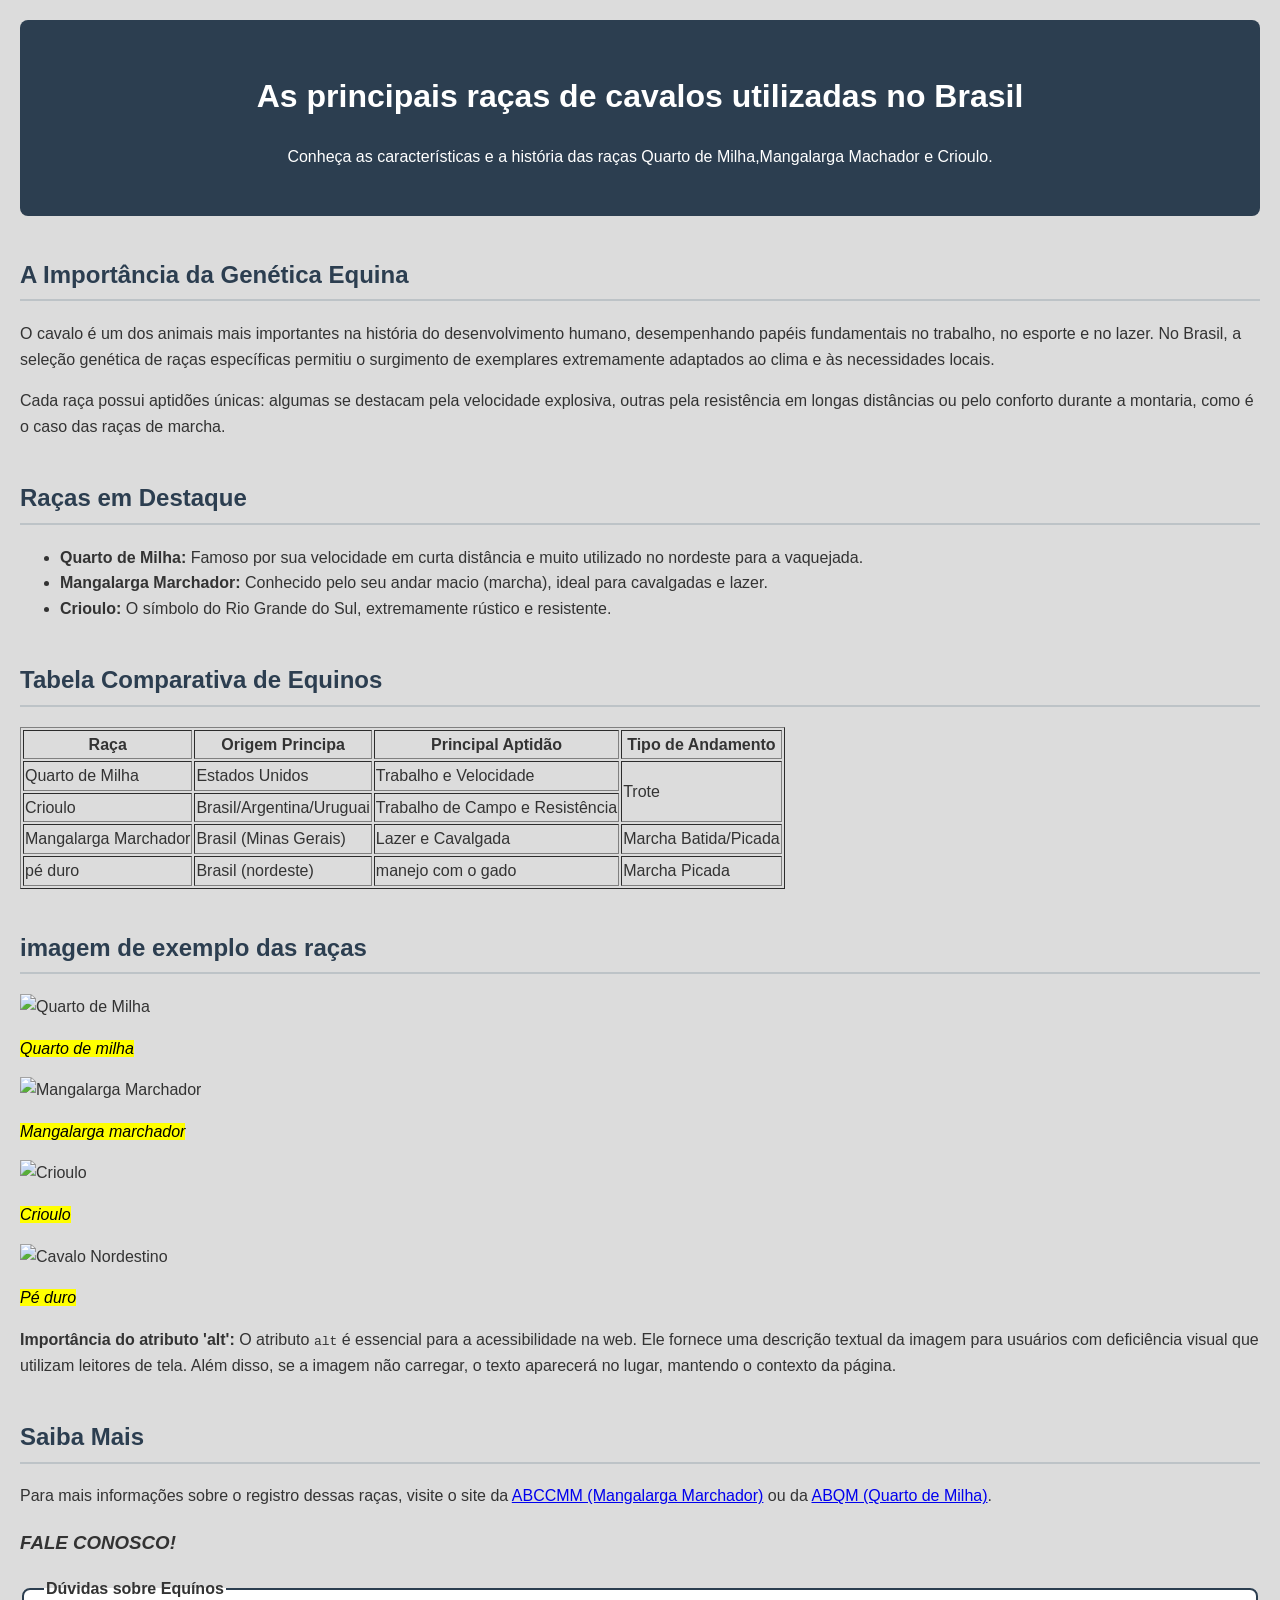
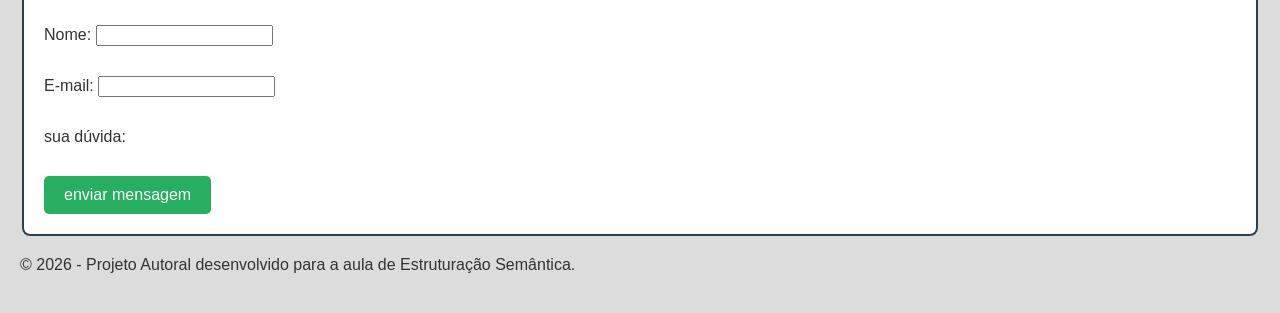
==== index.html @ 1b56ea1a "Refactor image section for better accessibility" ====
<!DOCTYPE html>
<html lang="pt-br">
    <head>
            <meta charset="UTF-8">
            <meta name="viewport" content="width=device-width, initial-scale=1.0">
            <title>Equinos de Elite</title>
            <link rel="stylesheet" href="style.css"/>
    </head>
<body>
    
     <header>
        <h1> As principais raças de cavalos utilizadas no Brasil</h1>
        <p>Conheça as características e a história das raças Quarto de Milha,Mangalarga Machador e Crioulo.</p>
     </header>

     <main>
        <section id="introducao">
            <h2>A Importância da Genética Equina</h2>
            <p>O cavalo é um dos animais mais importantes na história do desenvolvimento humano, desempenhando papéis fundamentais no trabalho, no esporte e no lazer. No Brasil, a seleção genética de raças específicas permitiu o surgimento de exemplares extremamente adaptados ao clima e às necessidades locais.</p>
            <p>Cada raça possui aptidões únicas: algumas se destacam pela velocidade explosiva, outras pela resistência em longas distâncias ou pelo conforto durante a montaria, como é o caso das raças de marcha.</p>
        </section>

        <section id="racas">
            <h2>Raças em Destaque</h2>
            <ul>
                <li><strong>Quarto de Milha:</strong> Famoso por sua velocidade em curta distância e muito utilizado no nordeste para a vaquejada.</li>
                <li><strong>Mangalarga Marchador:</strong> Conhecido pelo seu andar macio (marcha), ideal para cavalgadas e lazer.</li>
                <li><strong>Crioulo:</strong> O símbolo do Rio Grande do Sul, extremamente rústico e resistente.</li>
            </ul>
        </section>

        <section id="comparativo">
            <h2>Tabela Comparativa de Equinos</h2>
            <table border="1">
                <thead>
                    <tr>
                        <th><b>Raça</b></th>
                        <th><b>Origem Principa</b></th>
                        <th><b>Principal Aptidão</b></th>
                        <th><b>Tipo de Andamento</b></th>
                    </tr>
                </thead>
            
                    <tr>
                        <td>Quarto de Milha</td>
                        <td>Estados Unidos</td>
                        <td>Trabalho e Velocidade</td>
                        <td rowspan="2">Trote</td>
                    </tr>
                    <tr>
                        <td>Crioulo</td>
                        <td>Brasil/Argentina/Uruguai</td>
                        <td>Trabalho de Campo e Resistência</td> 
                    </tr>
                    <tr>
                        <td>Mangalarga Marchador</td>
                        <td>Brasil (Minas Gerais)</td>
                        <td>Lazer e Cavalgada</td>
                        <td>Marcha Batida/Picada</td>
                    </tr>
                    
                    <tr>
                        <td>pé duro</td>
                        <td>Brasil (nordeste)</td>
                        <td> manejo com o gado</td>
                        <td>Marcha Picada</td>
                    </tr>
                
            </table>
        </section>

        <section id="acessibilidade">
            <h2>imagem de exemplo das raças</h2>
            
            <div class="container-imagens"> 
                <img src="https://www.mundoecologia.com.br/wp-content/uploads/2019/10/Quarto-de-Milha-3.jpg"  width="350" height="350" alt="Quarto de Milha"> <p><i><mark>Quarto de milha</mark></i></p>

                <img src="https://encrypted-tbn0.gstatic.com/images?q=tbn:ANd9GcTe-j6S-9GvMYdHOe8mZ9E_lViGaPVR7cMaGohIQVSWXA&s" alt="Mangalarga Marchador" width="350" height="350"> <p><i><mark>Mangalarga marchador</mark></i></p>
                <img src="https://encrypted-tbn0.gstatic.com/images?q=tbn:ANd9GcTRMjOz4nu2kESFiZBlu4KKYtqlVYNcCbjLdw&s" alt="Crioulo" width="350" height="350"> <p><i><mark>Crioulo</mark></i></p>
                <img src="https://encrypted-tbn0.gstatic.com/images?q=tbn:ANd9GcS5rcwqX445jPbu5Gm4UPHLqvmMqVJRuQsy4Q&s" alt="Cavalo Nordestino" width="350" height="350"> <p><i><mark>Pé duro</mark></i></p>

            </div>
           
            <p><strong>Importância do atributo 'alt':</strong> O atributo <code>alt</code> é essencial para a acessibilidade na web. Ele fornece uma descrição textual da imagem para usuários com deficiência visual que utilizam leitores de tela. Além disso, se a imagem não carregar, o texto aparecerá no lugar, mantendo o contexto da página.</p>
        </section>

        <section id="referencias">
            <h2>Saiba Mais</h2>
            <p>Para mais informações sobre o registro dessas raças, visite o site da <a href="https://www.abccmm.org.br/" target="_blank">ABCCMM (Mangalarga Marchador)</a> ou da <a href="https://www.abqm.com.br/" target="_blank">ABQM (Quarto de Milha)</a>.</p>
        </section>
         <h3><i><strong>FALE CONOSCO!</strong></i></h3>
         <fieldset>
             <legend><strong>Dúvidas sobre Equínos</strong></legend>
             <form action="#"
                 method="POST>
         <label for="nome">Nome:</label>
                 <input type="text"
                     id="nome" name="name" required>
                 <br></br>
                 <label 
                     for="email">E-mail:</label>
                 <input type="email"
                     id="email" name="email" requied>
                 <br></br>
                 <label for="mensagem">sua dúvida:</label>
                 <texturea id="mensagem"
                     name="mensagem" rows "8" required></texturea>
                 <br></br>
                 <button type="submit">enviar mensagem</button>
             </form>
         </sectio>
         </fieldset>
    </main>

    <footer>
        <p>&copy; 2026 - Projeto Autoral desenvolvido para a aula de Estruturação Semântica.</p>
    </footer>

</body>
</html>
---- style.css ----
/* Configurações Gerais do Site */
body {
    font-family: 'Segoe UI', Tahoma, Geneva, Verdana, sans-serif;
    background-color: #fafdff;
    color: #333;
    line-height: 1.6;
    margin: 0;
    padding: 20px;
}

/* Estilização do Topo (Header) */
header {
    background-color: #2c3e50; /* Azul escuro elegante */
    color: white;
    padding: 30px;
    text-align: center;
    border-radius: 8px;
}

/* Títulos */
h2 {
    color: #2c3e50;
    border-bottom: 2px solid #bdc3c7;
    padding-bottom: 5px;
    margin-top: 40px;
}

/* Imagens das Raças lado a lado */
figure {
    display: flex;
    flex-wrap: wrap;
    gap: 20px;
    justify-content: center;
    padding: 0;
}

figure img {
    border-radius: 8px;
    box-shadow: 0 4px 8px rgba(0,0,0,0.1);
    object-fit: cover;
}

/* Formulário de Contato */
fieldset {
    border: 2px solid #2c3e50;
    border-radius: 8px;
    padding: 20px;
    background-color: #ffffff;
}

button {
    background-color: #27ae60; /* Verde */
    color: white;
    border: none;
    padding: 10px 20px;
    font-size: 16px;
    border-radius: 5px;
    cursor: pointer;
}

button:hover {
    background-color: #219150; /* Escurece o botão ao passar o mouse */
}

body {
    background-color: #dcdcdc /* Este código hexadecimal representa um cinza bem suave */
}
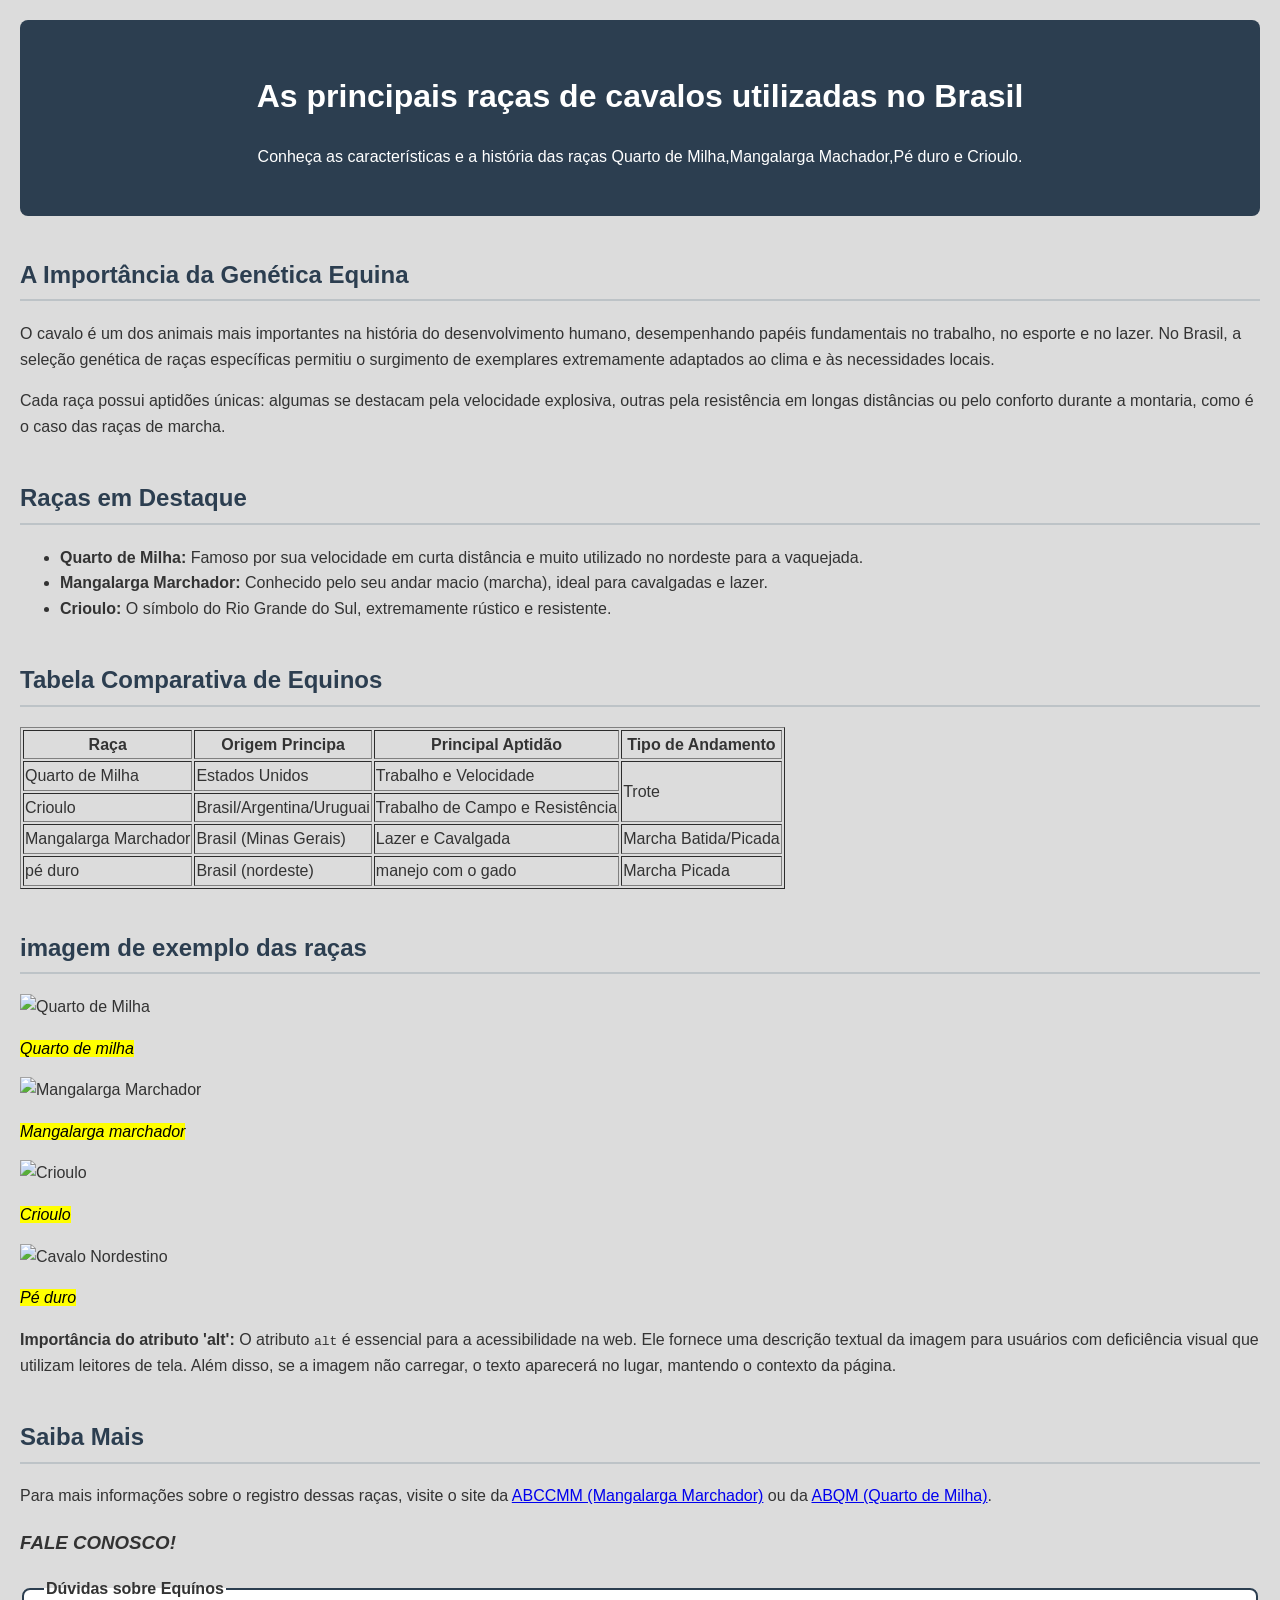
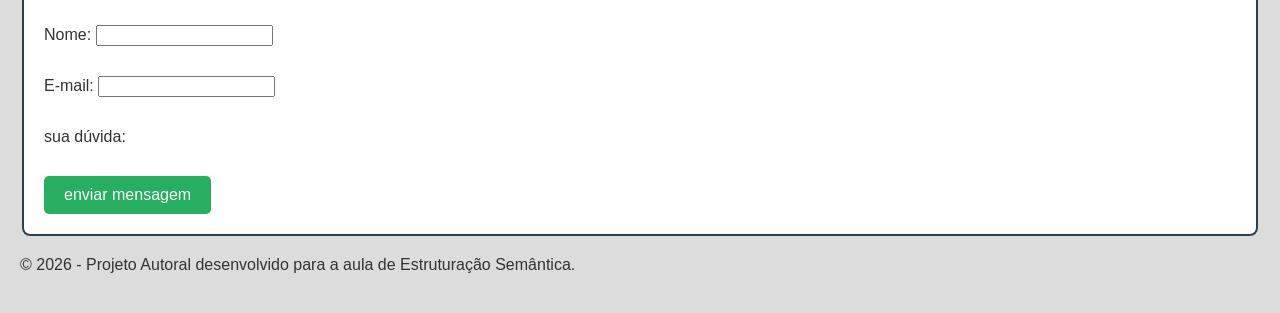
==== commit 97e98338: "Add 'Pé duro' to horse breeds description" ====
--- a/index.html
+++ b/index.html
@@ -11,7 +11,7 @@
     
      <header>
         <h1> As principais raças de cavalos utilizadas no Brasil</h1>
-        <p>Conheça as características e a história das raças Quarto de Milha,Mangalarga Machador e Crioulo.</p>
+        <p>Conheça as características e a história das raças Quarto de Milha,Mangalarga Machador,Pé duro e Crioulo.</p>
      </header>
 
      <main>
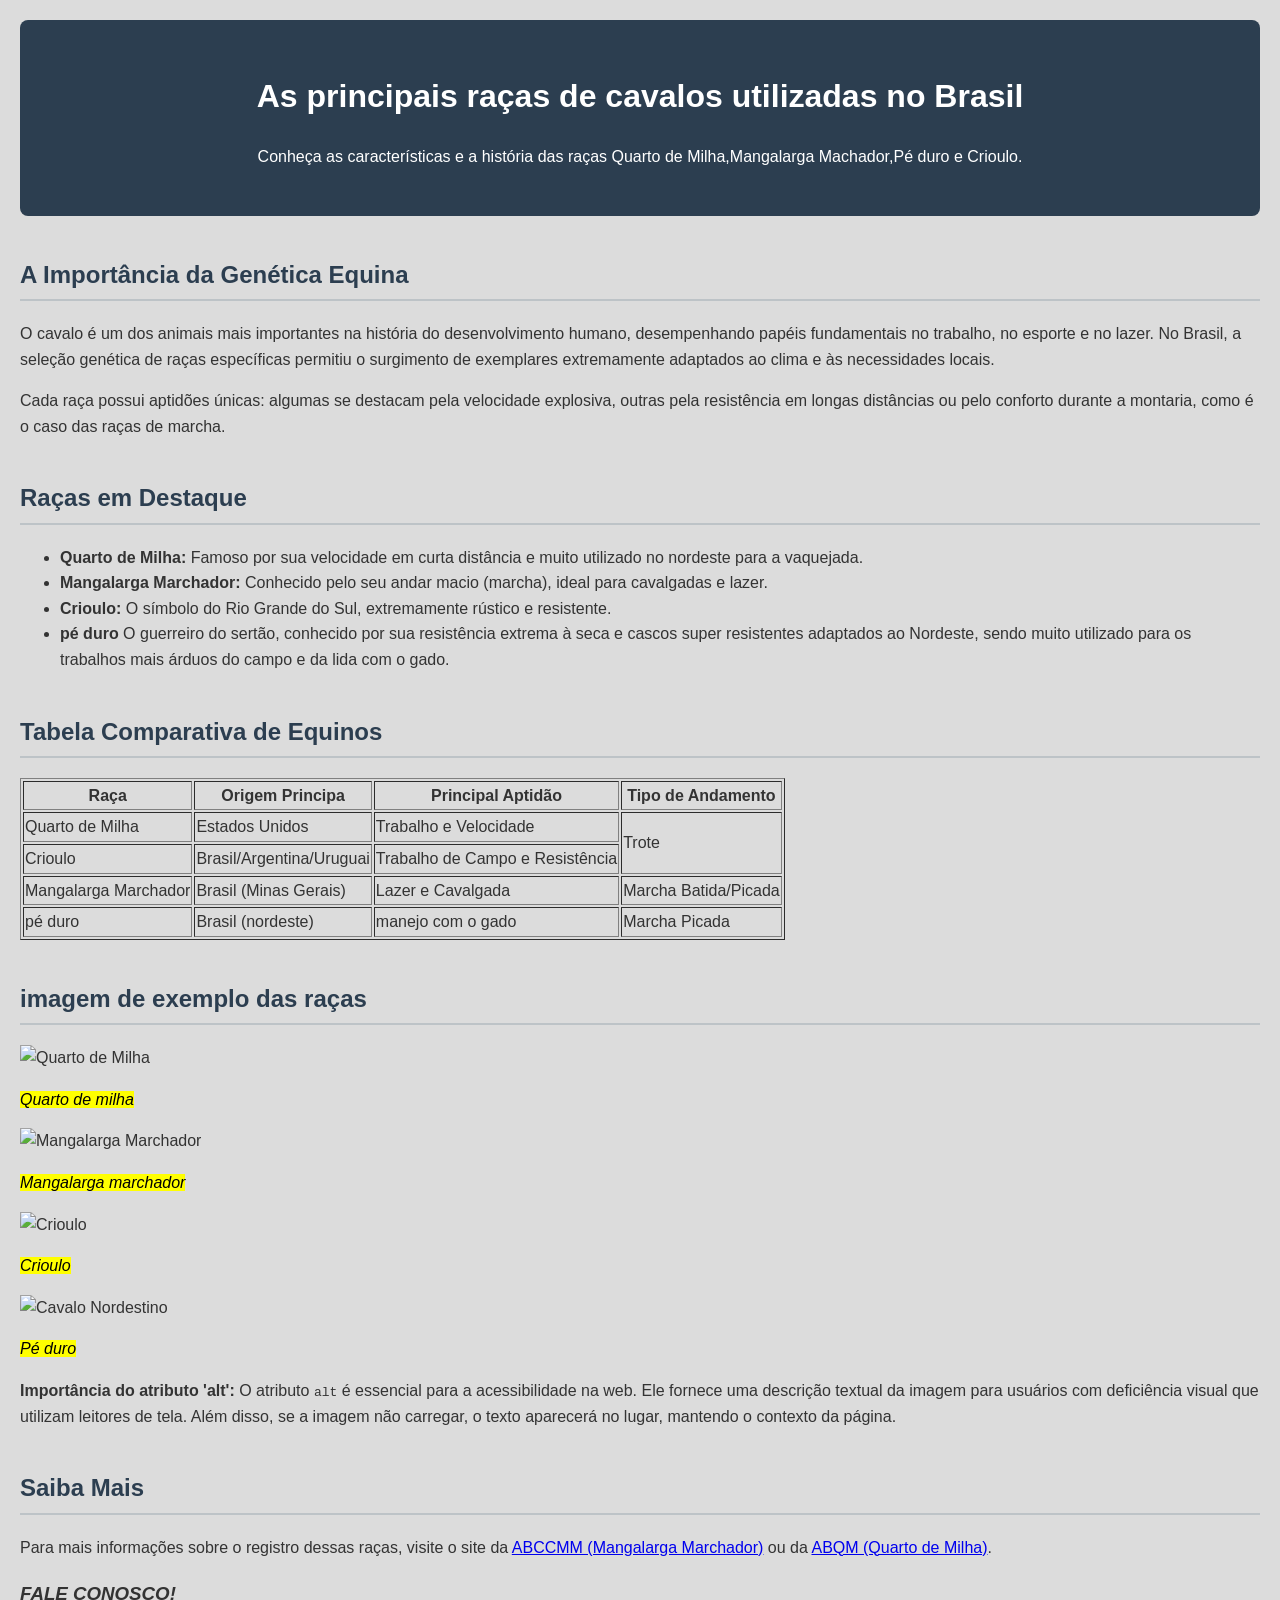
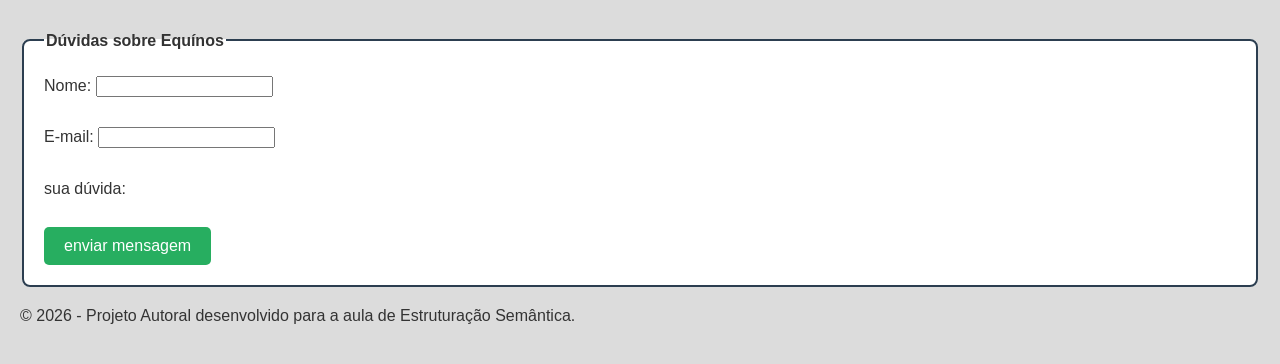
==== commit df4c3aa7: "Add description for 'pé duro' horse breed" ====
--- a/index.html
+++ b/index.html
@@ -27,6 +27,8 @@
                 <li><strong>Quarto de Milha:</strong> Famoso por sua velocidade em curta distância e muito utilizado no nordeste para a vaquejada.</li>
                 <li><strong>Mangalarga Marchador:</strong> Conhecido pelo seu andar macio (marcha), ideal para cavalgadas e lazer.</li>
                 <li><strong>Crioulo:</strong> O símbolo do Rio Grande do Sul, extremamente rústico e resistente.</li>
+                <li><strong>pé duro</strong> O guerreiro do sertão, conhecido por sua resistência extrema à seca e cascos super resistentes adaptados ao Nordeste, sendo muito utilizado para os trabalhos mais árduos do campo e da lida com o gado.</li>
+                
             </ul>
         </section>
 
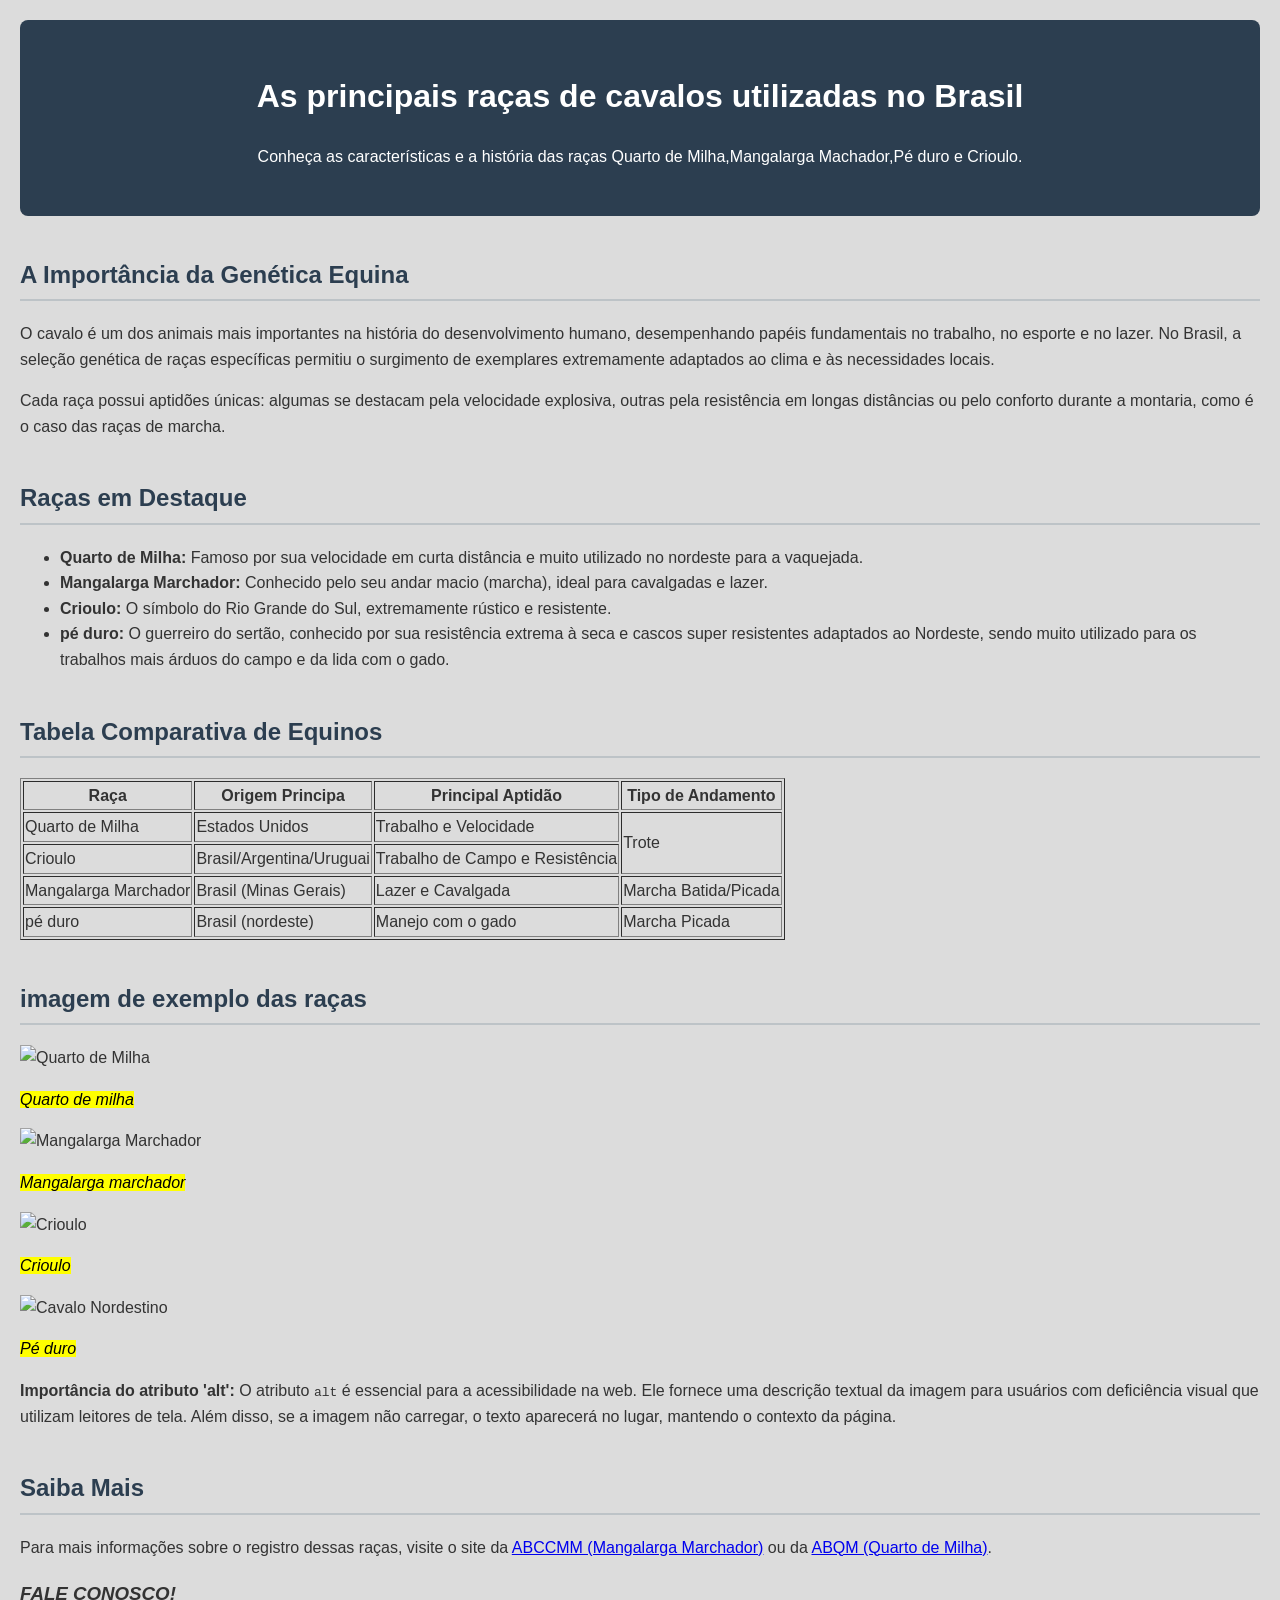
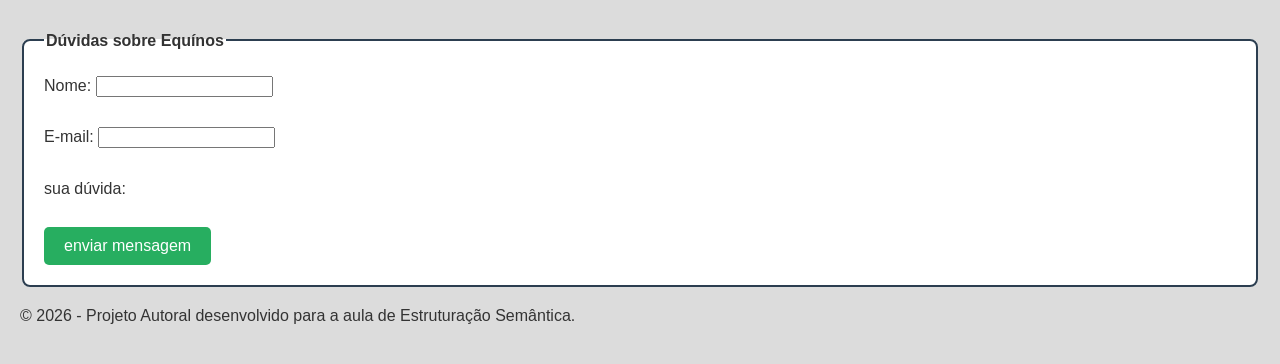
==== commit ff7d552d: "Fix capitalization of 'Manejo' in index.html" ====
--- a/index.html
+++ b/index.html
@@ -27,7 +27,7 @@
                 <li><strong>Quarto de Milha:</strong> Famoso por sua velocidade em curta distância e muito utilizado no nordeste para a vaquejada.</li>
                 <li><strong>Mangalarga Marchador:</strong> Conhecido pelo seu andar macio (marcha), ideal para cavalgadas e lazer.</li>
                 <li><strong>Crioulo:</strong> O símbolo do Rio Grande do Sul, extremamente rústico e resistente.</li>
-                <li><strong>pé duro</strong> O guerreiro do sertão, conhecido por sua resistência extrema à seca e cascos super resistentes adaptados ao Nordeste, sendo muito utilizado para os trabalhos mais árduos do campo e da lida com o gado.</li>
+                <li><strong>pé duro:</strong> O guerreiro do sertão, conhecido por sua resistência extrema à seca e cascos super resistentes adaptados ao Nordeste, sendo muito utilizado para os trabalhos mais árduos do campo e da lida com o gado.</li>
                 
             </ul>
         </section>
@@ -65,7 +65,7 @@
                     <tr>
                         <td>pé duro</td>
                         <td>Brasil (nordeste)</td>
-                        <td> manejo com o gado</td>
+                        <td>Manejo com o gado</td>
                         <td>Marcha Picada</td>
                     </tr>
                 
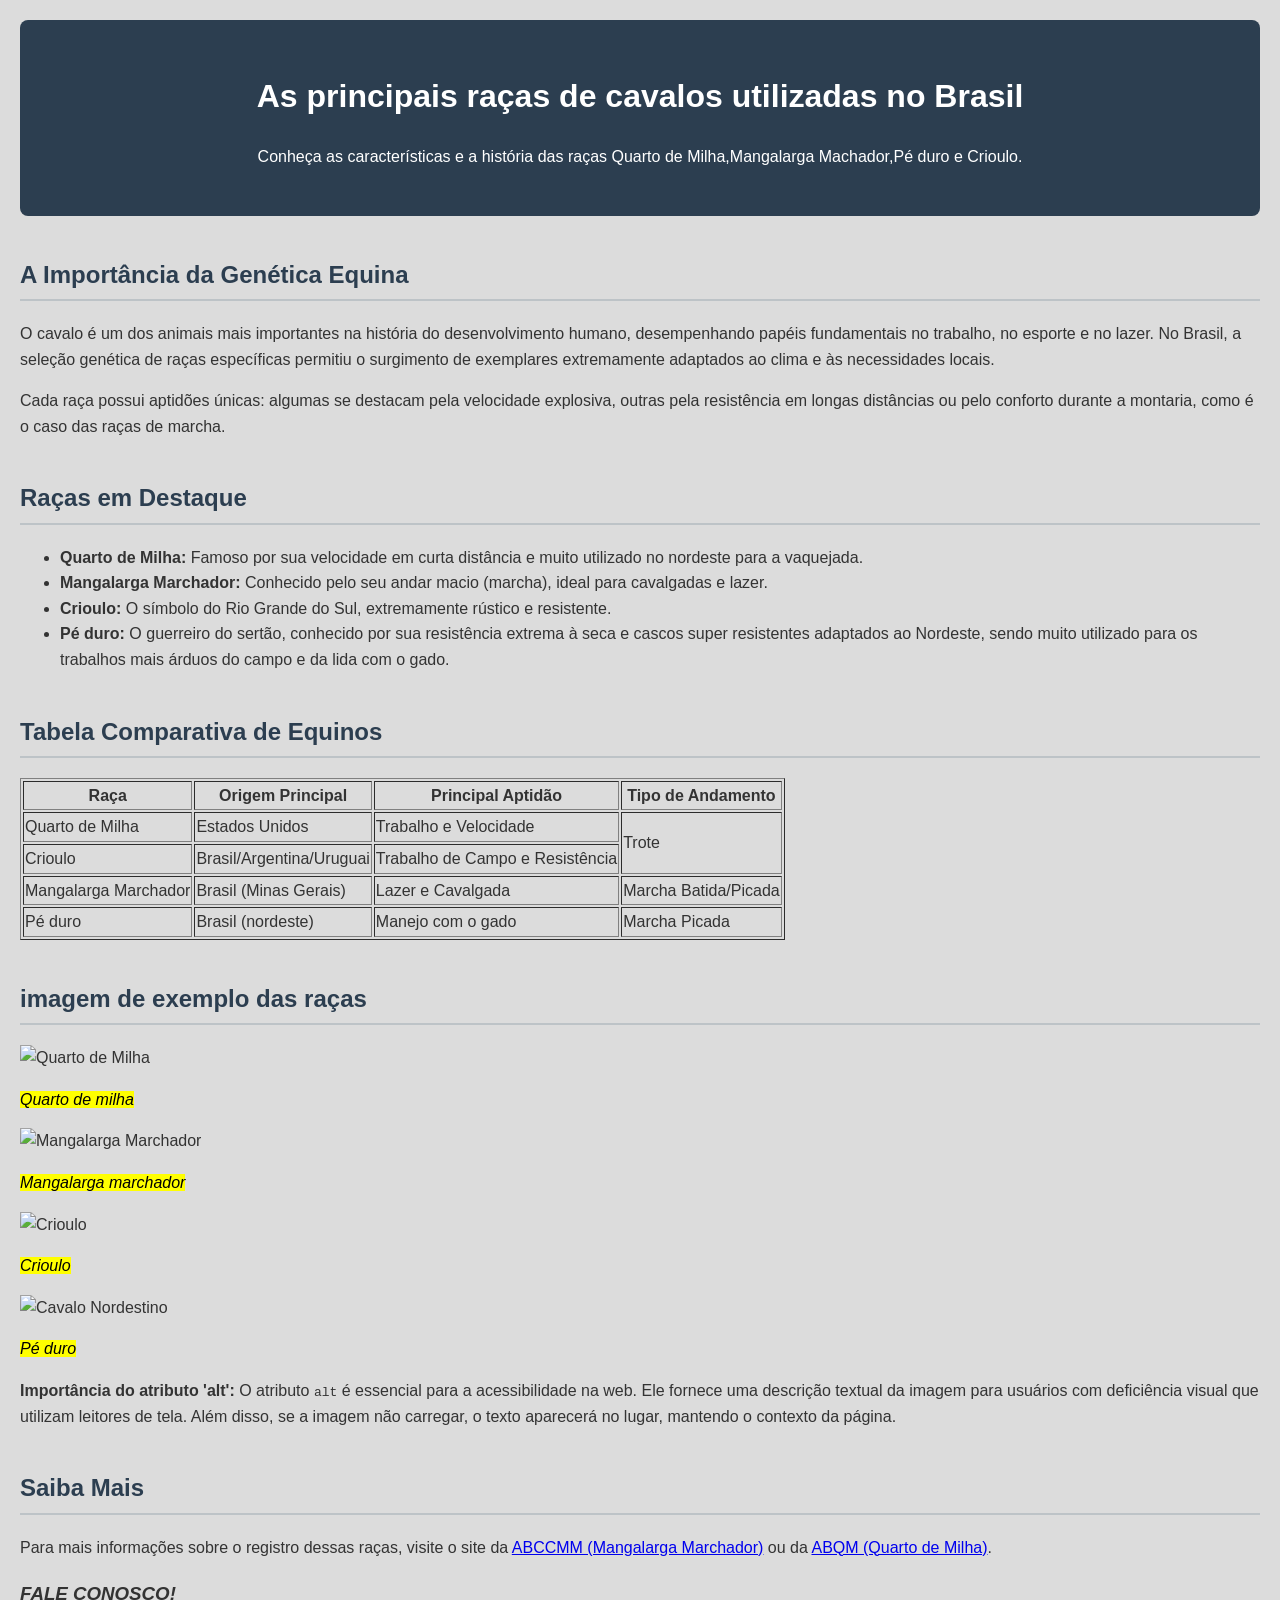
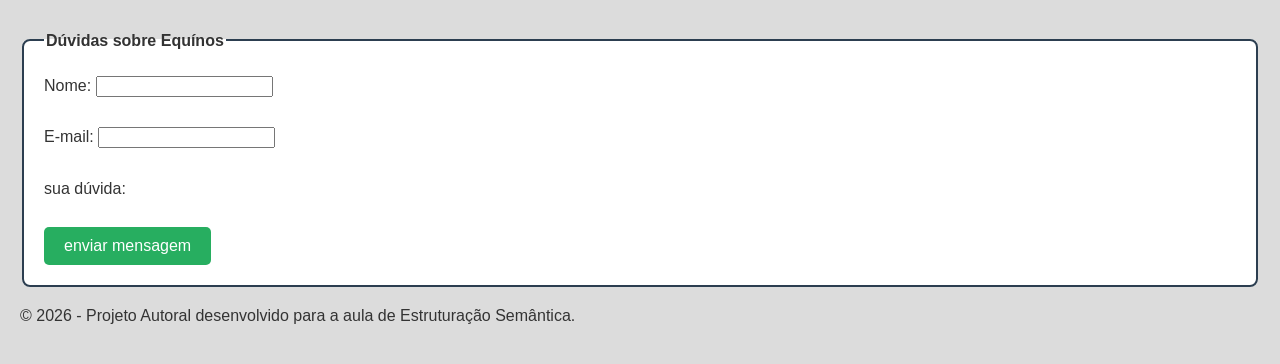
==== commit c275d893: "Fix capitalization of 'Pé duro' in index.html" ====
--- a/index.html
+++ b/index.html
@@ -27,7 +27,7 @@
                 <li><strong>Quarto de Milha:</strong> Famoso por sua velocidade em curta distância e muito utilizado no nordeste para a vaquejada.</li>
                 <li><strong>Mangalarga Marchador:</strong> Conhecido pelo seu andar macio (marcha), ideal para cavalgadas e lazer.</li>
                 <li><strong>Crioulo:</strong> O símbolo do Rio Grande do Sul, extremamente rústico e resistente.</li>
-                <li><strong>pé duro:</strong> O guerreiro do sertão, conhecido por sua resistência extrema à seca e cascos super resistentes adaptados ao Nordeste, sendo muito utilizado para os trabalhos mais árduos do campo e da lida com o gado.</li>
+                <li><strong>Pé duro:</strong> O guerreiro do sertão, conhecido por sua resistência extrema à seca e cascos super resistentes adaptados ao Nordeste, sendo muito utilizado para os trabalhos mais árduos do campo e da lida com o gado.</li>
                 
             </ul>
         </section>
@@ -38,7 +38,7 @@
                 <thead>
                     <tr>
                         <th><b>Raça</b></th>
-                        <th><b>Origem Principa</b></th>
+                        <th><b>Origem Principal</b></th>
                         <th><b>Principal Aptidão</b></th>
                         <th><b>Tipo de Andamento</b></th>
                     </tr>
@@ -63,7 +63,7 @@
                     </tr>
                     
                     <tr>
-                        <td>pé duro</td>
+                        <td>Pé duro</td>
                         <td>Brasil (nordeste)</td>
                         <td>Manejo com o gado</td>
                         <td>Marcha Picada</td>
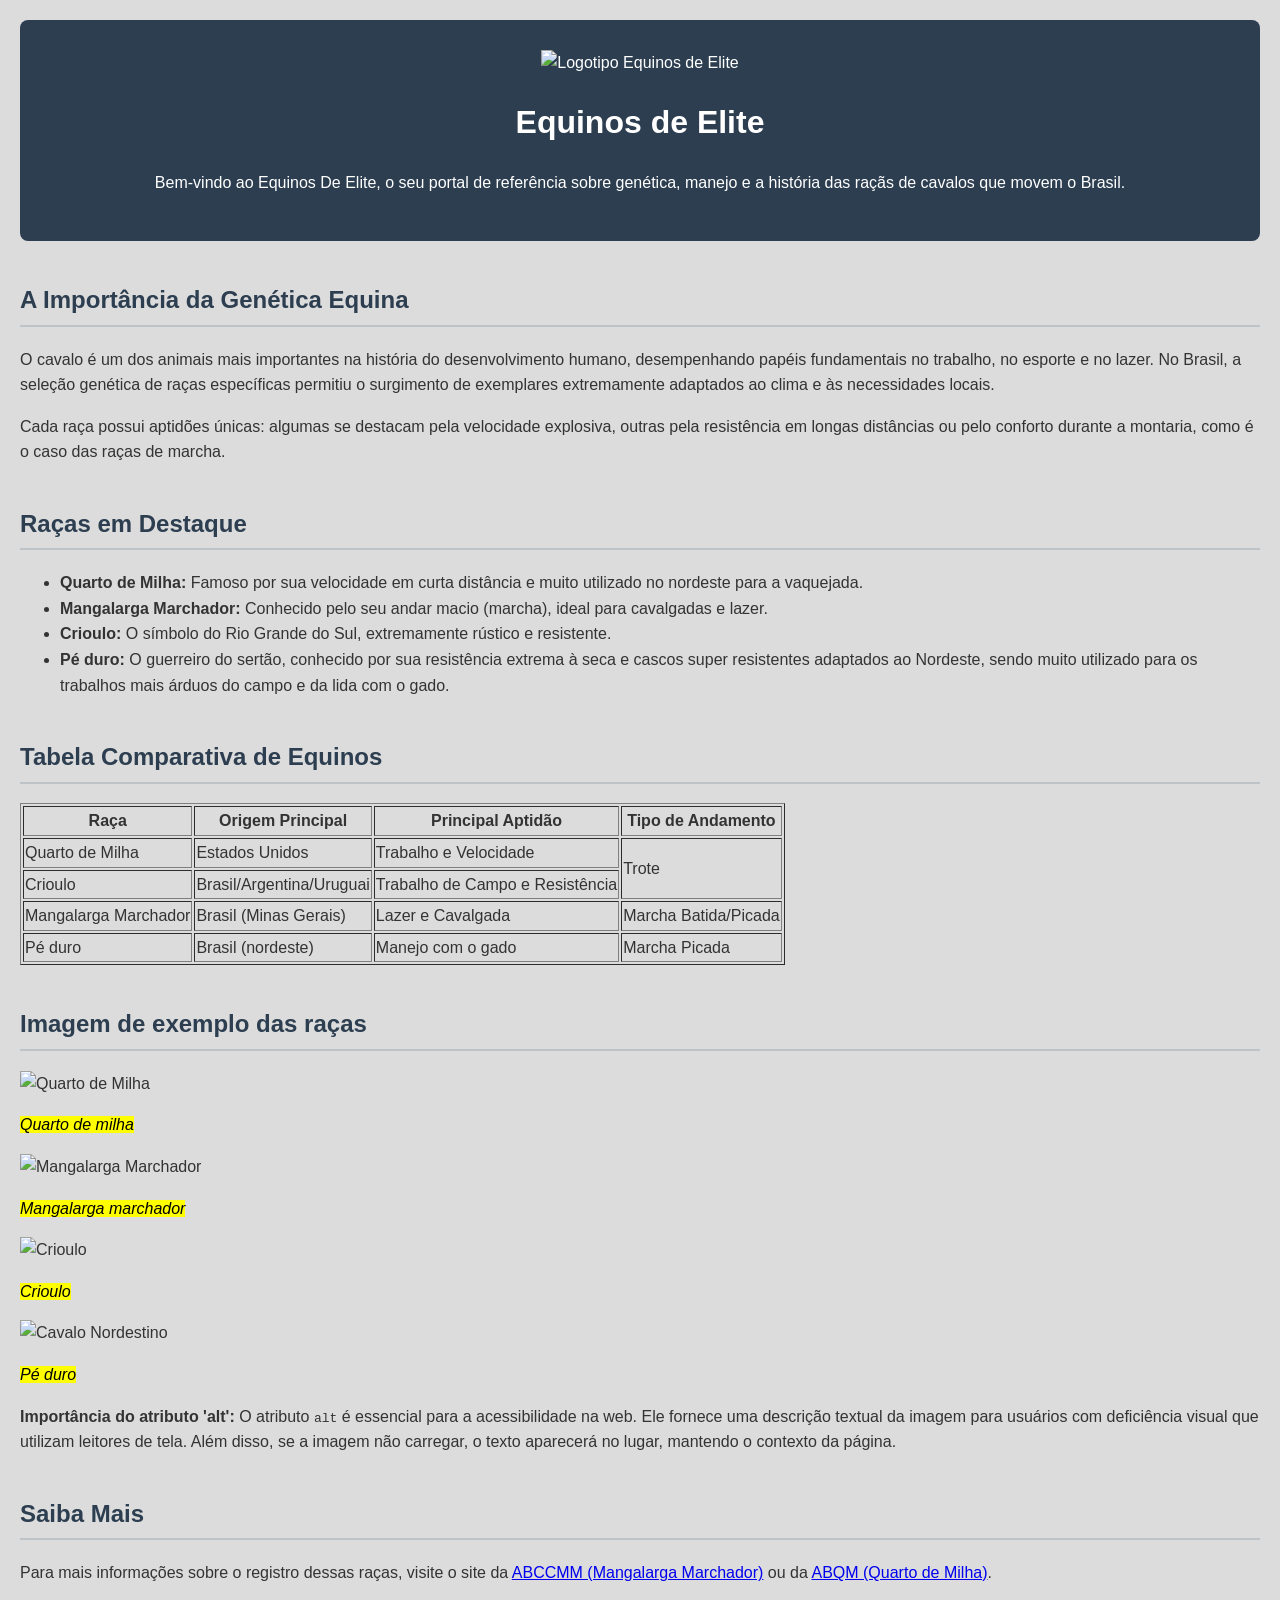
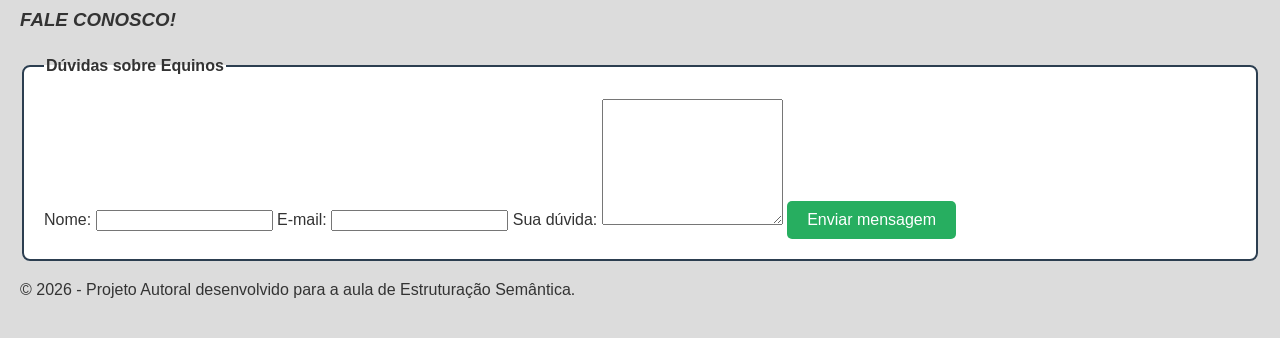
==== commit cfc29fad: "Refactor index.html structure and content" ====
--- a/index.html
+++ b/index.html
@@ -1,124 +1,137 @@
-
 <!DOCTYPE html>
 <html lang="pt-br">
-    <head>
-            <meta charset="UTF-8">
-            <meta name="viewport" content="width=device-width, initial-scale=1.0">
-            <title>Equinos de Elite</title>
-            <link rel="stylesheet" href="style.css"/>
-    </head>
+<head>
+    <meta charset="UTF-8">
+    <meta name="viewport" content="width=device-width, initial-scale=1.0">
+    <title>Equinos de Elite</title>
+    <link rel="stylesheet" href="style.css"/>
+</head>
 <body>
     
-     <header>
-        <h1> As principais raças de cavalos utilizadas no Brasil</h1>
-        <p>Conheça as características e a história das raças Quarto de Milha,Mangalarga Machador,Pé duro e Crioulo.</p>
-     </header>
+    <div class="container">
+    
+        <header class="topo-site">
+            <img src="logo-site.jpg" alt="Logotipo Equinos de Elite" class="logo-site" /> 
+            <div class="titulos-topo">
+                <h1>Equinos de Elite</h1>
+                <p>Bem-vindo ao Equinos De Elite, o seu portal de referência sobre genética, manejo e a história das raçãs de cavalos que movem o Brasil.</p>
+            </div>
+        </header>
 
-     <main>
-        <section id="introducao">
-            <h2>A Importância da Genética Equina</h2>
-            <p>O cavalo é um dos animais mais importantes na história do desenvolvimento humano, desempenhando papéis fundamentais no trabalho, no esporte e no lazer. No Brasil, a seleção genética de raças específicas permitiu o surgimento de exemplares extremamente adaptados ao clima e às necessidades locais.</p>
-            <p>Cada raça possui aptidões únicas: algumas se destacam pela velocidade explosiva, outras pela resistência em longas distâncias ou pelo conforto durante a montaria, como é o caso das raças de marcha.</p>
-        </section>
+        <main>
+            <section id="introducao">
+                <h2>A Importância da Genética Equina</h2>
+                <p>O cavalo é um dos animais mais importantes na história do desenvolvimento humano, desempenhando papéis fundamentais no trabalho, no esporte e no lazer. No Brasil, a seleção genética de raças específicas permitiu o surgimento de exemplares extremamente adaptados ao clima e às necessidades locais.</p>
+                <p>Cada raça possui aptidões únicas: algumas se destacam pela velocidade explosiva, outras pela resistência em longas distâncias ou pelo conforto durante a montaria, como é o caso das raças de marcha.</p>
+            </section>
 
-        <section id="racas">
-            <h2>Raças em Destaque</h2>
-            <ul>
-                <li><strong>Quarto de Milha:</strong> Famoso por sua velocidade em curta distância e muito utilizado no nordeste para a vaquejada.</li>
-                <li><strong>Mangalarga Marchador:</strong> Conhecido pelo seu andar macio (marcha), ideal para cavalgadas e lazer.</li>
-                <li><strong>Crioulo:</strong> O símbolo do Rio Grande do Sul, extremamente rústico e resistente.</li>
-                <li><strong>Pé duro:</strong> O guerreiro do sertão, conhecido por sua resistência extrema à seca e cascos super resistentes adaptados ao Nordeste, sendo muito utilizado para os trabalhos mais árduos do campo e da lida com o gado.</li>
+            <section id="racas">
+                <h2>Raças em Destaque</h2>
+                <ul>
+                    <li><strong>Quarto de Milha:</strong> Famoso por sua velocidade em curta distância e muito utilizado no nordeste para a vaquejada.</li>
+                    <li><strong>Mangalarga Marchador:</strong> Conhecido pelo seu andar macio (marcha), ideal para cavalgadas e lazer.</li>
+                    <li><strong>Crioulo:</strong> O símbolo do Rio Grande do Sul, extremamente rústico e resistente.</li>
+                    <li><strong>Pé duro:</strong> O guerreiro do sertão, conhecido por sua resistência extrema à seca e cascos super resistentes adaptados ao Nordeste, sendo muito utilizado para os trabalhos mais árduos do campo e da lida com o gado.</li>
+                </ul>
+            </section>
+
+            <section id="comparativo">
+                <h2>Tabela Comparativa de Equinos</h2>
+                <table border="1">
+                    <thead>
+                        <tr>
+                            <th><b>Raça</b></th>
+                            <th><b>Origem Principal</b></th>
+                            <th><b>Principal Aptidão</b></th>
+                            <th><b>Tipo de Andamento</b></th>
+                        </tr>
+                    </thead>
+                    <tbody>
+                        <tr>
+                            <td>Quarto de Milha</td>
+                            <td>Estados Unidos</td>
+                            <td>Trabalho e Velocidade</td>
+                            <td rowspan="2">Trote</td>
+                        </tr>
+                        <tr>
+                            <td>Crioulo</td>
+                            <td>Brasil/Argentina/Uruguai</td>
+                            <td>Trabalho de Campo e Resistência</td> 
+                        </tr>
+                        <tr>
+                            <td>Mangalarga Marchador</td>
+                            <td>Brasil (Minas Gerais)</td>
+                            <td>Lazer e Cavalgada</td>
+                            <td>Marcha Batida/Picada</td>
+                        </tr>
+                        <tr>
+                            <td>Pé duro</td>
+                            <td>Brasil (nordeste)</td>
+                            <td>Manejo com o gado</td>
+                            <td>Marcha Picada</td>
+                        </tr>
+                    </tbody>
+                </table>
+            </section>
+
+            <section id="acessibilidade">
+                <h2>Imagem de exemplo das raças</h2>
                 
-            </ul>
-        </section>
+                <div class="container-imagens"> 
+                    <div class="bloco-imagem">
+                        <img src="https://www.mundoecologia.com.br/wp-content/uploads/2019/10/Quarto-de-Milha-3.jpg" width="350" height="350" alt="Quarto de Milha"> 
+                        <p><i><mark>Quarto de milha</mark></i></p>
+                    </div>
 
-        <section id="comparativo">
-            <h2>Tabela Comparativa de Equinos</h2>
-            <table border="1">
-                <thead>
-                    <tr>
-                        <th><b>Raça</b></th>
-                        <th><b>Origem Principal</b></th>
-                        <th><b>Principal Aptidão</b></th>
-                        <th><b>Tipo de Andamento</b></th>
-                    </tr>
-                </thead>
-            
-                    <tr>
-                        <td>Quarto de Milha</td>
-                        <td>Estados Unidos</td>
-                        <td>Trabalho e Velocidade</td>
-                        <td rowspan="2">Trote</td>
-                    </tr>
-                    <tr>
-                        <td>Crioulo</td>
-                        <td>Brasil/Argentina/Uruguai</td>
-                        <td>Trabalho de Campo e Resistência</td> 
-                    </tr>
-                    <tr>
-                        <td>Mangalarga Marchador</td>
-                        <td>Brasil (Minas Gerais)</td>
-                        <td>Lazer e Cavalgada</td>
-                        <td>Marcha Batida/Picada</td>
-                    </tr>
-                    
-                    <tr>
-                        <td>Pé duro</td>
-                        <td>Brasil (nordeste)</td>
-                        <td>Manejo com o gado</td>
-                        <td>Marcha Picada</td>
-                    </tr>
-                
-            </table>
-        </section>
+                    <div class="bloco-imagem">
+                        <img src="https://saocarlosnotoque.com/wp-content/uploads/2025/05/ESTEIO-DE-TRES-CORACOES-1024x682.webp" alt="Mangalarga Marchador" width="350" height="350"> 
+                        <p><i><mark>Mangalarga marchador</mark></i></p>
+                    </div>
 
-        <section id="acessibilidade">
-            <h2>imagem de exemplo das raças</h2>
-            
-            <div class="container-imagens"> 
-                <img src="https://www.mundoecologia.com.br/wp-content/uploads/2019/10/Quarto-de-Milha-3.jpg"  width="350" height="350" alt="Quarto de Milha"> <p><i><mark>Quarto de milha</mark></i></p>
+                    <div class="bloco-imagem">
+                        <img src="https://encrypted-tbn0.gstatic.com/images?q=tbn:ANd9GcThEZdHuv9oXyZs4RutpbzSC2oWkTQV9HiVj_ZtpzlWdf-INPtYROFuKss&s=10" alt="Crioulo" width="350" height="340"> 
+                        <p><i><mark>Crioulo</mark></i></p>
+                    </div>
 
-                <img src="https://encrypted-tbn0.gstatic.com/images?q=tbn:ANd9GcTe-j6S-9GvMYdHOe8mZ9E_lViGaPVR7cMaGohIQVSWXA&s" alt="Mangalarga Marchador" width="350" height="350"> <p><i><mark>Mangalarga marchador</mark></i></p>
-                <img src="https://encrypted-tbn0.gstatic.com/images?q=tbn:ANd9GcTRMjOz4nu2kESFiZBlu4KKYtqlVYNcCbjLdw&s" alt="Crioulo" width="350" height="350"> <p><i><mark>Crioulo</mark></i></p>
-                <img src="https://encrypted-tbn0.gstatic.com/images?q=tbn:ANd9GcS5rcwqX445jPbu5Gm4UPHLqvmMqVJRuQsy4Q&s" alt="Cavalo Nordestino" width="350" height="350"> <p><i><mark>Pé duro</mark></i></p>
+                    <div class="bloco-imagem">
+                        <img src="https://blogger.googleusercontent.com/img/b/R29vZ2xl/AVvXsEizCkKEpPsvKU14n43-vj4u0A4U801Z7q4tOPcVuZfY7nRVRFgb78ZRi3w48FkqWzIcOn-NRKlAZYcOhyIufEz5mE94le-gQiQZ595aST_e99FJQcOHjLNIxT06PUh0hiq0nqK2tco8kx0/s1600/100_4900.jpg" alt="Cavalo Nordestino" width="350" height="350"> 
+                        <p><i><mark>Pé duro</mark></i></p>
+                    </div>
+                </div>
+               
+                <p><strong>Importância do atributo 'alt':</strong> O atributo <code>alt</code> é essencial para a acessibilidade na web. Ele fornece uma descrição textual da imagem para usuários com deficiência visual que utilizam leitores de tela. Além disso, se a imagem não carregar, o texto aparecerá no lugar, mantendo o contexto da página.</p>
+            </section>
 
-            </div>
-           
-            <p><strong>Importância do atributo 'alt':</strong> O atributo <code>alt</code> é essencial para a acessibilidade na web. Ele fornece uma descrição textual da imagem para usuários com deficiência visual que utilizam leitores de tela. Além disso, se a imagem não carregar, o texto aparecerá no lugar, mantendo o contexto da página.</p>
-        </section>
+            <section id="referencias">
+                <h2>Saiba Mais</h2>
+                <p>Para mais informações sobre o registro dessas raças, visite o site da <a href="https://www.abccmm.org.br/" target="_blank">ABCCMM (Mangalarga Marchador)</a> ou da <a href="https://www.abqm.com.br/" target="_blank">ABQM (Quarto de Milha)</a>.</p>
+            </section>
 
-        <section id="referencias">
-            <h2>Saiba Mais</h2>
-            <p>Para mais informações sobre o registro dessas raças, visite o site da <a href="https://www.abccmm.org.br/" target="_blank">ABCCMM (Mangalarga Marchador)</a> ou da <a href="https://www.abqm.com.br/" target="_blank">ABQM (Quarto de Milha)</a>.</p>
-        </section>
-         <h3><i><strong>FALE CONOSCO!</strong></i></h3>
-         <fieldset>
-             <legend><strong>Dúvidas sobre Equínos</strong></legend>
-             <form action="#"
-                 method="POST>
-         <label for="nome">Nome:</label>
-                 <input type="text"
-                     id="nome" name="name" required>
-                 <br></br>
-                 <label 
-                     for="email">E-mail:</label>
-                 <input type="email"
-                     id="email" name="email" requied>
-                 <br></br>
-                 <label for="mensagem">sua dúvida:</label>
-                 <texturea id="mensagem"
-                     name="mensagem" rows "8" required></texturea>
-                 <br></br>
-                 <button type="submit">enviar mensagem</button>
-             </form>
-         </sectio>
-         </fieldset>
-    </main>
+            <section id="contato">
+                <h3><i><strong>FALE CONOSCO!</strong></i></h3>
+                <fieldset class="caixa-contato">
+                    <legend><strong>Dúvidas sobre Equinos</strong></legend>
+                    <form action="#" method="POST">
+                        <label for="nome">Nome:</label>
+                        <input type="text" id="nome" name="nome" required>
+                        
+                        <label for="email">E-mail:</label>
+                        <input type="email" id="email" name="email" required>
+                        
+                        <label for="mensagem">Sua dúvida:</label>
+                        <textarea id="mensagem" name="mensagem" rows="8" required></textarea>
+                        
+                        <button type="submit" id="btn-enviar">Enviar mensagem</button>
+                    </form>
+                </fieldset>
+            </section>
+        </main>
 
-    <footer>
-        <p>&copy; 2026 - Projeto Autoral desenvolvido para a aula de Estruturação Semântica.</p>
-    </footer>
+        <footer>
+            <p>&copy; 2026 - Projeto Autoral desenvolvido para a aula de Estruturação Semântica.</p>
+        </footer>
 
-</body>
+    </div> </body>
 </html>
 
+
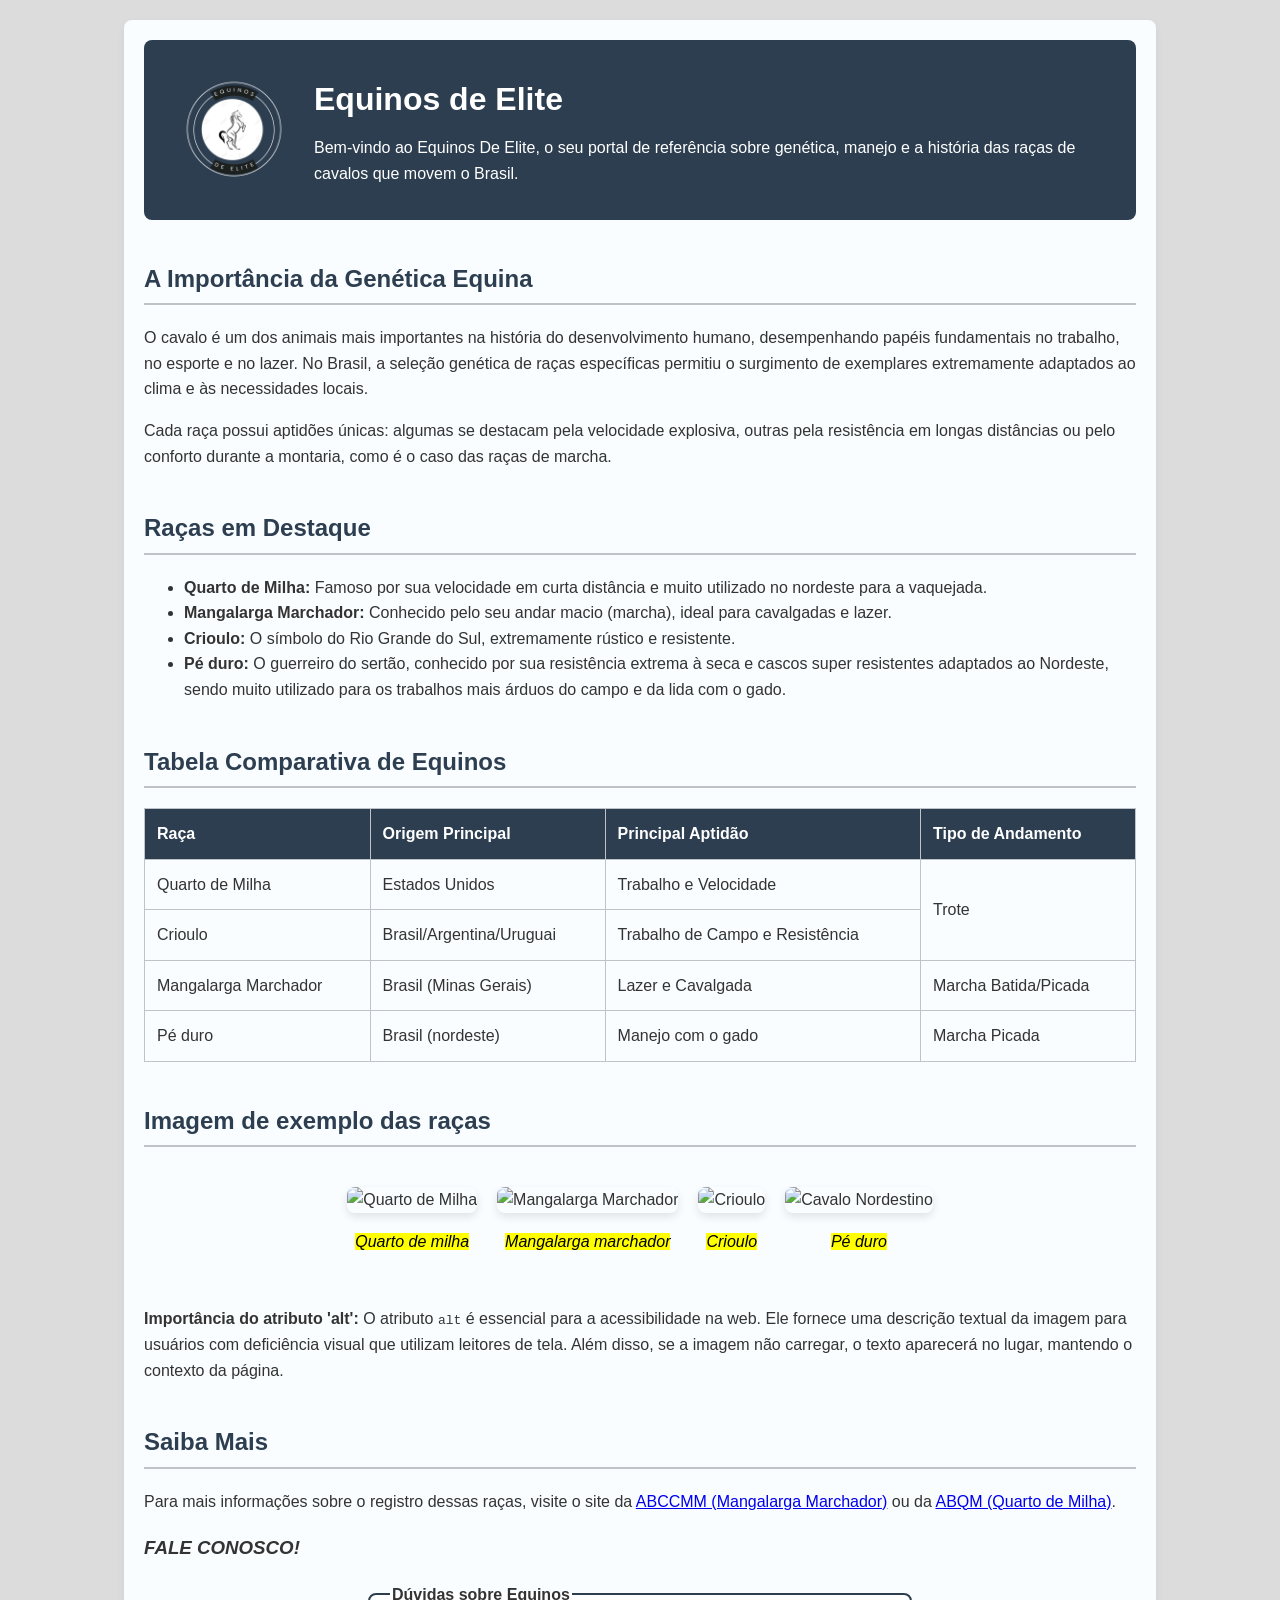
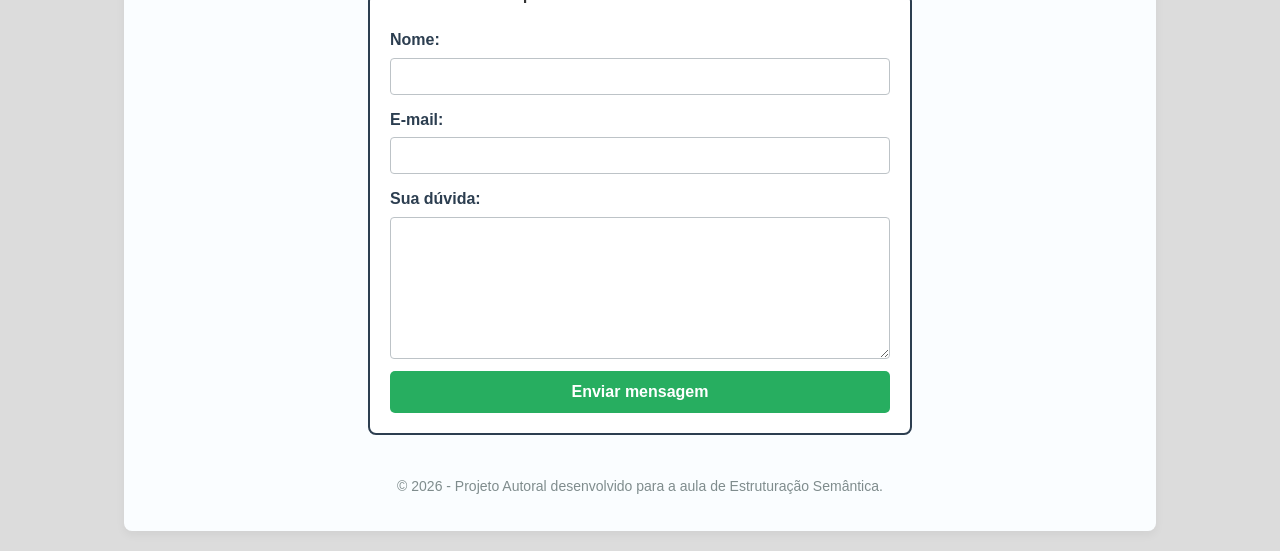
==== commit 56ceb238: "Fix typo in welcome paragraph" ====
--- a/index.html
+++ b/index.html
@@ -14,7 +14,7 @@
             <img src="logo-site.jpg" alt="Logotipo Equinos de Elite" class="logo-site" /> 
             <div class="titulos-topo">
                 <h1>Equinos de Elite</h1>
-                <p>Bem-vindo ao Equinos De Elite, o seu portal de referência sobre genética, manejo e a história das raçãs de cavalos que movem o Brasil.</p>
+                <p>Bem-vindo ao Equinos De Elite, o seu portal de referência sobre genética, manejo e a história das raças de cavalos que movem o Brasil.</p>
             </div>
         </header>
 
@@ -120,7 +120,7 @@
                         
                         <label for="mensagem">Sua dúvida:</label>
                         <textarea id="mensagem" name="mensagem" rows="8" required></textarea>
-                        
+                            
                         <button type="submit" id="btn-enviar">Enviar mensagem</button>
                     </form>
                 </fieldset>
--- a/style.css
+++ b/style.css
@@ -1,23 +1,56 @@
 /* Configurações Gerais do Site */
 body {
     font-family: 'Segoe UI', Tahoma, Geneva, Verdana, sans-serif;
-    background-color: #fafdff;
+    background-color: #dcdcdc; /* Cinza suave de fundo geral */
     color: #333;
     line-height: 1.6;
     margin: 0;
     padding: 20px;
 }
 
-/* Estilização do Topo (Header) */
-header {
+/* --- 1. ARQUITETURA DE LAYOUT GLOBAL (10.07.A) --- */
+/* Caixa invisível que limita o conteúdo em 80% da tela e centraliza */
+.container {
+    max-width: 80%;
+    margin: 0 auto;
+    background-color: #fafdff; /* Fundo interno do site */
+    padding: 20px;
+    border-radius: 8px;
+    box-shadow: 0 4px 10px rgba(0, 0, 0, 0.05);
+}
+
+/* --- 2. CABEÇALHO FLEXÍVEL COM FLEXBOX (10.07.A) --- */
+.topo-site {
     background-color: #2c3e50; /* Azul escuro elegante */
     color: white;
     padding: 30px;
-    text-align: center;
     border-radius: 8px;
+    
+    display: flex;          /* Transforma o header em contêiner flexível */
+    align-items: center;    /* Alinha verticalmente o logo e o texto ao centro */
+    gap: 20px;              /* Espaço entre a imagem e os textos */
 }
 
-/* Títulos */
+/* Ajuste do tamanho do logotipo */
+.logo-site {
+    max-width: 120px;
+    height: auto;
+    border-radius: 50%;     /* Deixa o logo circular elegante */
+}
+
+.titulos-topo {
+    text-align: left;       /* Garante que o texto fique alinhado à esquerda */
+}
+
+.titulos-topo h1 {
+    margin: 0 0 10px 0;
+}
+
+.titulos-topo p {
+    margin: 0;
+}
+
+/* Títulos das Seções */
 h2 {
     color: #2c3e50;
     border-bottom: 2px solid #bdc3c7;
@@ -25,43 +58,121 @@
     margin-top: 40px;
 }
 
-/* Imagens das Raças lado a lado */
-figure {
+/* Grid de Imagens das Raças */
+.container-imagens {
     display: flex;
     flex-wrap: wrap;
     gap: 20px;
     justify-content: center;
-    padding: 0;
+    padding: 20px 0;
 }
 
-figure img {
+.bloco-imagem {
+    text-align: center;
+}
+
+.bloco-imagem img {
+    width: 250px;
+    height: 250px;
+    object-fit: cover;
     border-radius: 8px;
     box-shadow: 0 4px 8px rgba(0,0,0,0.1);
-    object-fit: cover;
 }
 
-/* Formulário de Contato */
-fieldset {
+/* Tabela Personalizada */
+table {
+    width: 100%;
+    border-collapse: collapse;
+    margin: 20px 0;
+}
+
+table, th, td {
+    border: 1px solid #bdc3c7;
+}
+
+th, td {
+    padding: 12px;
+    text-align: left;
+}
+
+th {
+    background-color: #2c3e50;
+    color: white;
+}
+
+/* --- 3. FORMULÁRIO: BOX MODEL, DISPLAY E CENTRALIZAÇÃO (08.07.A / 08.07.B) --- */
+
+/* Alvo: Classe personalizada aplicada no fieldset */
+.caixa-contato {
+    background-color: #ffffff;
     border: 2px solid #2c3e50;
     border-radius: 8px;
-    padding: 20px;
-    background-color: #ffffff;
+    padding: 20px; /* Preenchimento interno (respiro) */
+    
+    max-width: 500px; /* Restringe o tamanho máximo do formulário */
+    margin: 0 auto 30px auto; /* Centraliza horizontalmente e adiciona espaço abaixo */
 }
 
-button {
-    background-color: #27ae60; /* Verde */
-    color: white;
+/* Agrupamento de Seletores com a Regra do Espaço e da Vírgula */
+.caixa-contato label,
+.caixa-contato input,
+.caixa-contato textarea {
+    display: block;      /* Força cada elemento a ocupar sua própria linha (empilhados) */
+    width: 100%;          /* Faz os inputs/textareas preencherem toda a largura da caixa */
+    margin-bottom: 12px; /* Espaçamento externo inferior entre os campos */
+    box-sizing: border-box; /* Garante que o padding não quebre a largura de 100% */
+}
+
+/* Ajuste nas caixas de texto */
+.caixa-contato input,
+.caixa-contato textarea {
+    padding: 10px;
+    border: 1px solid #bdc3c7;
+    border-radius: 4px;
+}
+
+/* Ajuste específico para a label não grudar no campo */
+.caixa-contato label {
+    font-weight: bold;
+    margin-bottom: 5px;
+    color: #2c3e50;
+}
+
+/* Alvo Único: O botão de envio com ID exclusivo */
+#btn-enviar {
+    display: block;            /* Transforma em bloco para aceitar largura total */
+    width: 100%;               /* Ocupa toda a largura interna do formulário */
+    background-color: #27ae60; /* Verde institucional */
+    color: white;              /* Texto branco para contraste */
     border: none;
-    padding: 10px 20px;
+    padding: 12px;             /* Padding vertical confortável */
     font-size: 16px;
+    font-weight: bold;
     border-radius: 5px;
     cursor: pointer;
+    transition: background-color 0.2s;
 }
 
-button:hover {
-    background-color: #219150; /* Escurece o botão ao passar o mouse */
+#btn-enviar:hover {
+    background-color: #219150; /* Escurece o botão no hover */
 }
 
-body {
-    background-color: #dcdcdc /* Este código hexadecimal representa um cinza bem suave */
-}+/* Rodapé */
+footer {
+    text-align: center;
+    margin-top: 40px;
+    color: #7f8c8d;
+    font-size: 14px;
+}
+
+.logo-site {
+    display: inline-block;          /* Permite definir largura e altura para o link */
+    width: 150px;                   /* Defina a largura exata do seu logo */
+    height: 120px;                   /* Defina a altura exata do seu logo */
+    
+    background-image: url('caminho/para/o/seu-logo.jpg'); /* Caminho da imagem */
+    background-repeat: no-repeat;   /* Garante que a imagem não se vai repetir */
+    background-position: center;    /* Centraliza a imagem dentro do espaço definido */
+    background-size: contain;       /* Faz a imagem ajustar-se ao tamanho sem cortar ou distorcer */
+}
+
